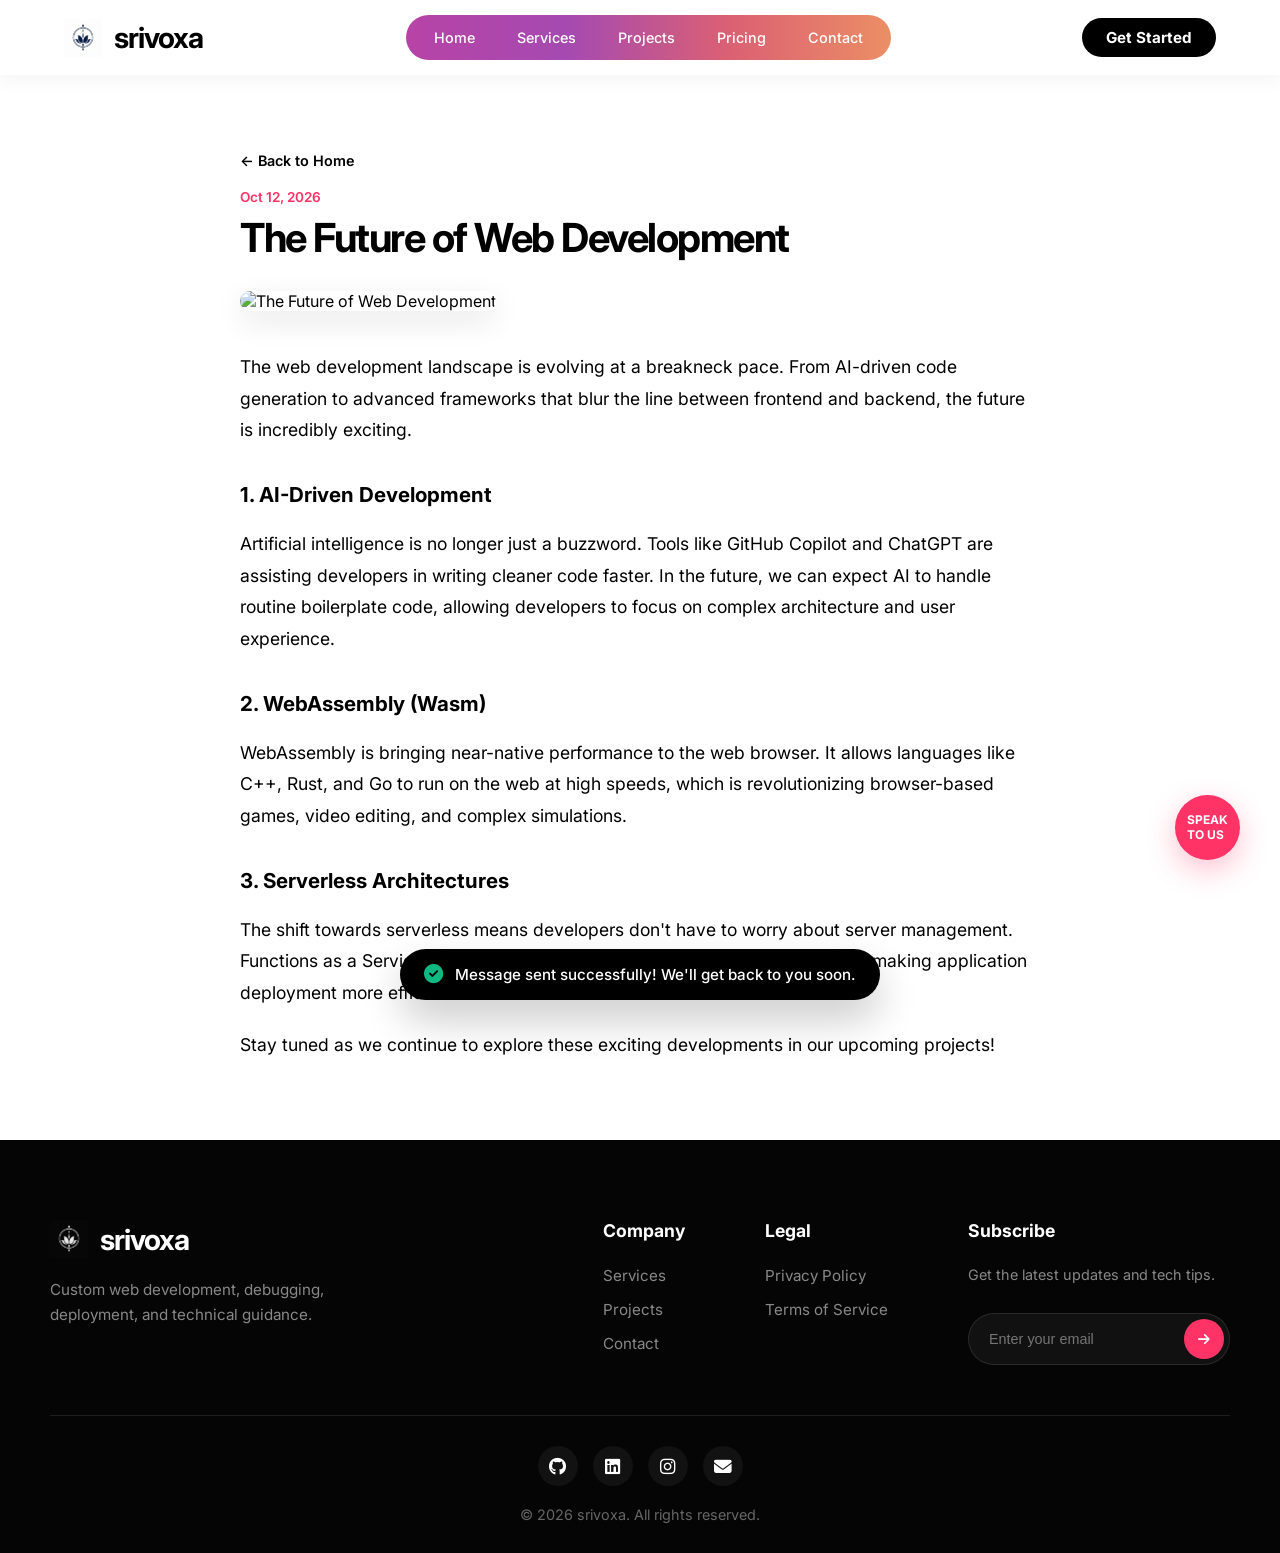
==== article-future-web.html @ 552abf78 "Update tech news module, adjust card sizings, fix projects.html links, and add auto-refresh" ====
﻿<!DOCTYPE html>
<html lang="en">
<head>
    <meta charset="UTF-8">
    <meta name="viewport" content="width=device-width, initial-scale=1.0">
    <title>Services</title>
    <link rel="stylesheet" href="style.css?v=7">
    <link rel="preconnect" href="https://fonts.googleapis.com">
    <link rel="preconnect" href="https://fonts.gstatic.com" crossorigin>
    <link href="https://fonts.googleapis.com/css2?family=Inter:wght@400;500;600;700&display=swap" rel="stylesheet">
    <link rel="stylesheet" href="https://cdnjs.cloudflare.com/ajax/libs/font-awesome/6.4.0/css/all.min.css">
    <style>
        /* Force Mobile Navigation Styles to bypass cache */
        .mobile-nav-menu {
            position: absolute;
            top: 100%;
            left: 0;
            width: 100%;
            background: rgba(255, 255, 255, 0.98);
            backdrop-filter: blur(12px);
            -webkit-backdrop-filter: blur(12px);
            flex-direction: column;
            padding: 20px 5%;
            gap: 20px;
            box-shadow: 0 10px 30px rgba(0,0,0,0.1);
            display: none !important;
            border-top: 1px solid #eaeaea;
            z-index: 9999;
        }

        @media (max-width: 992px) {
            .mobile-nav-menu.active {
                display: flex !important;
            }
        }

        @media (min-width: 993px) {
            .mobile-nav-menu, .mobile-nav-menu.active {
                display: none !important;
            }
            .menu-btn, .menu-btn.active {
                display: none !important;
            }
            .desktop-nav-pill {
                display: flex !important;
            }
        }

        .mobile-nav-menu a {
            text-decoration: none;
            color: #000;
            font-size: 1.1rem;
            font-weight: 600;
            padding: 10px 0;
            border-bottom: 1px solid #f0f0f0;
        }

        .mobile-nav-menu a:hover {
            color: #ff3366;
        }

        .menu-btn {
            position: relative;
            z-index: 10000;
        }

        .menu-btn.active span:nth-child(1) {
            transform: translateY(4px) rotate(45deg);
        }

        .menu-btn.active span:nth-child(2) {
            transform: translateY(-4px) rotate(-45deg);
            width: 24px;
        }
    </style>
</head>
<body id="top">
    <div class="watermark-bg">Srivoxa</div>
    

    <header class="header">
        <div class="logo">
            <img src="logo.png" alt="Logo" class="logo-icon">
            srivoxa<span class="dot"></span>
        </div>
        <nav class="desktop-nav-pill">
            <a href="index.html#top">Home</a>
            <a href="index.html#services">Services</a>
            <a href="index.html#portfolio">Projects</a>
            <a href="index.html#pricing">Pricing</a>
            <a href="index.html#contact">Contact</a>
        </nav>
        <div class="header-right">
            <a href="index.html#contact" class="btn-get-started">Get Started</a>
            <button class="menu-btn" id="newMobileMenuBtn">
                <span></span>
                <span></span>
            </button>
        </div>
        <div class="mobile-nav-menu" id="navMenu">
            <a href="index.html#top" class="nav-link">Home</a>
            <a href="index.html#services" class="nav-link">Services</a>
            <a href="index.html#portfolio" class="nav-link">Projects</a>
            <a href="index.html#pricing" class="nav-link">Pricing</a>
            <a href="index.html#contact" class="nav-link">Contact</a>
        </div>
    </header>

        <main class="section" style="padding-top: 150px; min-height: 80vh;">
        <div class="section-content" style="max-width: 800px; margin: 0 auto; text-align: left;">
            <a href="index.html" class="blog-link" style="display: inline-block; margin-bottom: 20px;">&larr; Back to Home</a>
            <span class="blog-date" style="display: block; color: var(--accent-color); font-weight: 600; margin-bottom: 10px;">Oct 12, 2026</span>
            <h1 class="hero-title" style="font-size: 2.5rem; margin-bottom: 30px;">The Future of Web Development</h1>
            <img src="https://images.unsplash.com/photo-1498050108023-c5249f4df085?auto=format&fit=crop&w=1200&q=80" alt="The Future of Web Development" style="width: 100%; border-radius: 20px; margin-bottom: 40px; box-shadow: 0 10px 30px rgba(0,0,0,0.1);">
            <div class="article-body" style="font-size: 1.1rem; line-height: 1.8; color: var(--text-color);">
                            <p>The web development landscape is evolving at a breakneck pace. From AI-driven code generation to advanced frameworks that blur the line between frontend and backend, the future is incredibly exciting.</p>
            <h3 style="margin-top: 30px; margin-bottom: 15px;">1. AI-Driven Development</h3>
            <p>Artificial intelligence is no longer just a buzzword. Tools like GitHub Copilot and ChatGPT are assisting developers in writing cleaner code faster. In the future, we can expect AI to handle routine boilerplate code, allowing developers to focus on complex architecture and user experience.</p>
            <h3 style="margin-top: 30px; margin-bottom: 15px;">2. WebAssembly (Wasm)</h3>
            <p>WebAssembly is bringing near-native performance to the web browser. It allows languages like C++, Rust, and Go to run on the web at high speeds, which is revolutionizing browser-based games, video editing, and complex simulations.</p>
            <h3 style="margin-top: 30px; margin-bottom: 15px;">3. Serverless Architectures</h3>
            <p>The shift towards serverless means developers don't have to worry about server management. Functions as a Service (FaaS) allow for automatic scaling and reduced costs, making application deployment more efficient.</p>
            <p style="margin-top: 20px;">Stay tuned as we continue to explore these exciting developments in our upcoming projects!</p>
            </div>
        </div>
    </main>
<footer class="main-footer">
        <div class="footer-top">
            <div class="footer-brand">
                <div class="logo">
                    <img src="logo.png" alt="Logo" class="logo-icon footer-logo-icon">
                    srivoxa<span class="dot"></span>
                </div>
                <p class="footer-desc">Custom web development, debugging, deployment, and technical guidance.</p>
            </div>
            
            <div class="footer-links-grid">
                <div class="footer-column">
                    <h4>Company</h4>
                    <a href="index.html#services">Services</a>
                    <a href="index.html#portfolio">Projects</a>
                    <a href="index.html#contact">Contact</a>
                </div>
                <div class="footer-column">
                    <h4>Legal</h4>
                    <a href="privacy.html">Privacy Policy</a>
                    <a href="terms.html">Terms of Service</a>
                </div>
                <div class="footer-column newsletter-col">
                    <h4>Subscribe</h4>
                    <p>Get the latest updates and tech tips.</p>
                    <form class="footer-form" onsubmit="event.preventDefault();">
                        <input type="email" placeholder="Enter your email" required>
                        <button type="submit"><i class="fas fa-arrow-right"></i></button>
                    </form>
                </div>
            </div>
        </div>
        
        <div class="footer-bottom">
            <div class="footer-socials">
                <a href="index.html#"><i class="fab fa-github"></i></a>
                <a href="index.html#"><i class="fab fa-linkedin"></i></a>
                <a href="index.html#"><i class="fab fa-instagram"></i></a>
                <a href="mailto:srivoxa@gmail.com"><i class="fas fa-envelope"></i></a>
            </div>
            <p>&copy; 2026 srivoxa. All rights reserved.</p>
        </div>
    </footer>

    <a href="index.html#contact" class="floating-btn">SPEAK<br>TO US</a>

    <div id="toast" class="toast">
        <i class="fas fa-check-circle"></i>
        <span>Message sent successfully! We'll get back to you soon.</span>
    </div>

    <iframe name="hidden_iframe" id="hidden_iframe" style="display:none;"></iframe>
    
    <script>
        let submitted = false;
        const form = document.querySelector('.contact-form');
        const toast = document.getElementById('toast');
        const iframe = document.getElementById('hidden_iframe');
        const btn = form.querySelector('.btn-submit');
        let originalBtnText = btn.innerHTML;

        form.addEventListener('submit', () => {
            submitted = true;
            originalBtnText = btn.innerHTML;
            btn.innerHTML = 'Sending...';
            btn.style.opacity = '0.7';
            // We do not disable the button here because it can block the form from submitting in some browsers if disabled during submit event
        });

        iframe.addEventListener('load', () => {
            if (submitted) {
                // Form was submitted and iframe loaded the response
                toast.classList.add('show');
                setTimeout(() => {
                    toast.classList.remove('show');
                }, 4000);
                form.reset();
                
                btn.innerHTML = originalBtnText;
                btn.style.opacity = '1';
                submitted = false;
            }
        });
    </script>
    <script src="script.js?v=5"></script>
    <script>
        // Force mobile menu logic to bypass cache
        document.addEventListener('DOMContentLoaded', () => {
            setTimeout(() => {
                const btn = document.getElementById('newMobileMenuBtn');
                const menu = document.getElementById('navMenu');
                if (btn && menu) {
                    btn.addEventListener('click', (e) => {
                        e.preventDefault();
                        e.stopPropagation();
                        menu.classList.toggle('active');
                        btn.classList.toggle('active');
                    });
                    
                    menu.querySelectorAll('.nav-link').forEach(link => {
                        link.addEventListener('click', () => {
                            menu.classList.remove('active');
                            btn.classList.remove('active');
                        });
                    });
                }
            }, 100);
        });
    </script>
</body>
</html>
---- style.css ----
@import url('https://fonts.googleapis.com/css2?family=Inter:wght@400;500;600;700&display=swap');

:root {
    --bg-color: #ffffff;
    --bg-light: #f9f9f9;
    --text-color: #000000;
    --text-muted: #666666;
    --accent-color: #ff3366;
    --gradient-text: linear-gradient(90deg, #d82b7d, #8f40e9);
    --border-color: #eaeaea;
}

* {
    margin: 0;
    padding: 0;
    box-sizing: border-box;
}

html, body {
    font-family: 'Inter', sans-serif;
    background-color: var(--bg-color);
    color: var(--text-color);
    overflow-x: hidden;
    position: relative;
    width: 100%;
}

/* Watermark */
.watermark-bg {
    position: absolute;
    top: 45vh;
    left: 50%;
    transform: translate(-50%, -50%);
    font-size: 25vw;
    font-weight: 700;
    color: rgba(245, 245, 245, 0.8);
    white-space: nowrap;
    z-index: -1;
    pointer-events: none;
    letter-spacing: -5px;
}

.scroll-down {
    position: absolute;
    left: 20px;
    top: 45vh;
    transform: translateY(-50%) rotate(-90deg);
    font-size: 0.8rem;
    color: #888;
    letter-spacing: 1px;
    text-transform: uppercase;
    transform-origin: left center;
    z-index: 10;
}

/* Header */
.header {
    display: flex;
    justify-content: space-between;
    align-items: center;
    padding: 15px 5%;
    position: fixed;
    top: 0;
    left: 0;
    width: 100%;
    z-index: 1000;
    background: rgba(255, 255, 255, 0.95);
    backdrop-filter: blur(12px);
    -webkit-backdrop-filter: blur(12px);
    box-shadow: 0 4px 20px rgba(0, 0, 0, 0.05);
}

.logo {
    display: flex;
    align-items: center;
    gap: 12px;
    font-size: 1.8rem;
    font-weight: 700;
    letter-spacing: -1px;
    text-decoration: none;
    color: var(--text-color);
}

.logo-icon {
    height: 38px;
    width: auto;
    object-fit: contain;
}

.footer-logo-icon {
    filter: grayscale(1) invert(1);
    mix-blend-mode: screen;
}

.logo .dot {
    color: var(--accent-color);
}

.header-right {
    display: flex;
    align-items: center;
    gap: 15px;
}

.desktop-nav-pill {
    display: flex;
    gap: 10px;
    background: linear-gradient(90deg, #b743a6, #a54ab1, #db6073, #eb8e65);
    padding: 6px 12px;
    border-radius: 50px;
    align-items: center;
}

.desktop-nav-pill a {
    text-decoration: none;
    color: white;
    font-weight: 500;
    font-size: 0.9rem;
    padding: 8px 16px;
    border-radius: 30px;
    transition: background 0.3s, color 0.3s;
}

.desktop-nav-pill a:hover, .desktop-nav-pill a.active {
    background: rgba(255, 255, 255, 0.2);
    color: white;
}

.nav-login {
    color: var(--text-color);
    font-weight: 600;
    font-size: 0.95rem;
    text-decoration: none;
    transition: opacity 0.3s;
}

.nav-login:hover {
    color: var(--accent-color);
    opacity: 1;
}

.btn-get-started {
    background: #000;
    color: #fff;
    padding: 10px 24px;
    border-radius: 30px;
    font-size: 0.95rem;
    font-weight: 700;
    text-decoration: none;
    transition: all 0.3s ease;
}

.btn-get-started:hover {
    background: var(--accent-color);
    color: #fff;
}

.btn-start, .btn-work {
    text-decoration: none;
    color: #000;
    border: 1px solid #e0e0e0;
    padding: 10px 24px;
    border-radius: 30px;
    font-size: 0.9rem;
    font-weight: 500;
    transition: all 0.3s ease;
    background: white;
    white-space: nowrap;
}

.btn-start:hover, .btn-work:hover {
    border-color: #000;
    background: #000;
    color: #fff;
}

.btn-back {
    display: inline-flex;
    align-items: center;
    gap: 8px;
    padding: 10px 22px;
    background: white;
    color: var(--text-muted);
    border: 1px solid var(--border-color);
    border-radius: 30px;
    font-size: 0.95rem;
    font-weight: 600;
    text-decoration: none;
    transition: all 0.3s ease;
    box-shadow: 0 4px 15px rgba(0,0,0,0.02);
}

.btn-back:hover {
    background: #000;
    color: white;
    border-color: #000;
    transform: translateX(-4px);
    box-shadow: 0 8px 25px rgba(0,0,0,0.1);
}

.menu-btn {
    background: none;
    border: none;
    cursor: pointer;
    display: none; /* hidden on desktop */
    flex-direction: column;
    gap: 6px;
    padding: 5px;
}

.menu-btn span {
    display: block;
    width: 24px;
    height: 2px;
    background-color: #000;
    transition: width 0.3s ease;
}

.menu-btn:hover span:nth-child(2) {
    width: 16px;
}

/* Hero */
.hero {
    min-height: 70vh;
    display: flex;
    justify-content: space-between;
    align-items: center;
    text-align: left;
    padding: 120px 50px 60px;
    z-index: 10;
    max-width: 1300px;
    margin: 0 auto;
    gap: 50px;
}

.hero-content {
    flex: 1;
}

.hero-title {
    font-size: 3.2rem;
    font-weight: 700;
    line-height: 1.15;
    letter-spacing: -1.5px;
    margin-bottom: 25px;
}

.gradient-text {
    background: var(--gradient-text);
    -webkit-background-clip: text;
    -webkit-text-fill-color: transparent;
    background-clip: text;
}

.hero-subtitle {
    font-size: 1.15rem;
    color: var(--text-muted);
    max-width: 90%;
    margin-bottom: 40px;
    line-height: 1.7;
}

.hero-buttons {
    display: flex;
    gap: 20px;
    align-items: center;
}

.btn-primary {
    background: #000;
    color: white;
    text-decoration: none;
    padding: 15px 30px;
    border-radius: 30px;
    font-weight: 600;
    transition: transform 0.3s;
}

.btn-primary:hover {
    transform: translateY(-2px);
}

.hero-image-wrapper {
    flex: 1;
    position: relative;
    border-radius: 30px;
    overflow: hidden;
    box-shadow: 0 30px 60px rgba(0,0,0,0.1);
    max-width: 100%;
}

.hero-image {
    width: 100%;
    height: auto;
    display: block;
    transform: scale(1.02);
}

.floating-card {
    position: absolute;
    bottom: -20px;
    left: -20px;
    background: white;
    padding: 15px 25px;
    border-radius: 15px;
    display: flex;
    align-items: center;
    gap: 15px;
    box-shadow: 0 15px 30px rgba(0,0,0,0.1);
    z-index: 2;
    animation: float 4s ease-in-out infinite;
}

.floating-card strong {
    display: block;
    font-size: 1.1rem;
    font-weight: 700;
}

.floating-card span {
    font-size: 0.85rem;
    color: var(--text-muted);
}

@keyframes float {
    0% { transform: translateY(0px); }
    50% { transform: translateY(-10px); }
    100% { transform: translateY(0px); }
}

/* Trust Bar */
.trust-bar {
    background: #000;
    color: white;
    padding: 20px 0;
    margin-top: 60px;
    overflow: hidden;
    position: relative;
    white-space: nowrap;
}

.trust-scroll {
    display: inline-flex;
    animation: marquee 20s linear infinite;
}

.trust-scroll:hover {
    animation-play-state: paused;
}

.trust-list {
    display: flex;
    align-items: center;
    gap: 40px;
    padding: 0 20px;
}

@keyframes marquee {
    0% { transform: translateX(0%); }
    100% { transform: translateX(-50%); }
}

.trust-item {
    display: flex;
    align-items: center;
    gap: 10px;
    font-size: 1.05rem;
    font-weight: 500;
    white-space: nowrap;
}

.trust-item i {
    color: #25D366; /* WhatsApp Green / Checkmark Green */
    font-size: 1.2rem;
}

/* Sections */
.section {
    padding: 80px 20px;
    position: relative;
    z-index: 10;
    background: var(--bg-color);
}

.section.bg-light {
    background: var(--bg-light);
}

.section-content {
    max-width: 1200px;
    margin: 0 auto;
    text-align: center;
}

.section-title {
    font-size: 3rem;
    font-weight: 600;
    letter-spacing: -1.5px;
    margin-bottom: 20px;
}

.section-subtitle {
    font-size: 1.1rem;
    color: var(--text-muted);
    margin-bottom: 60px;
    max-width: 600px;
    margin-left: auto;
    margin-right: auto;
}

/* Grids */
.grid-3 {
    display: grid;
    grid-template-columns: repeat(auto-fit, minmax(300px, 1fr));
    gap: 40px;
}

.grid-4 {
    display: grid;
    grid-template-columns: repeat(auto-fit, minmax(250px, 1fr));
    gap: 30px;
}

.grid-2 {
    display: grid;
    grid-template-columns: repeat(auto-fit, minmax(450px, 1fr));
    gap: 40px;
}

/* Projects */
.project-card {
    background: white;
    border-radius: 20px;
    overflow: hidden;
    transition: transform 0.3s, box-shadow 0.3s;
    border: 1px solid var(--border-color);
}

.project-card:hover {
    transform: translateY(-5px);
    box-shadow: 0 20px 40px rgba(0,0,0,0.05);
}

.project-img {
    height: 220px;
    background-size: cover;
    background-position: center;
}

.project-info {
    padding: 25px;
    text-align: left;
}

.project-info h3 {
    font-size: 1.3rem;
    margin-bottom: 10px;
}

.project-desc {
    color: var(--text-muted);
    font-size: 0.95rem;
    margin-bottom: 15px;
    line-height: 1.5;
}

.tech-tags {
    display: flex;
    flex-wrap: wrap;
    gap: 10px;
    margin-bottom: 20px;
}

.tech-tags span {
    background: #f0f4f8;
    color: var(--accent-color);
    font-size: 0.8rem;
    font-weight: 600;
    padding: 5px 10px;
    border-radius: 5px;
}

.project-links {
    display: flex;
    gap: 15px;
    border-top: 1px solid var(--border-color);
    padding-top: 15px;
}

.btn-link {
    text-decoration: none;
    color: var(--text-color);
    font-size: 0.9rem;
    font-weight: 600;
    display: flex;
    align-items: center;
    gap: 5px;
    transition: color 0.3s;
}

.btn-link:hover {
    color: var(--accent-color);
}

/* Cards */
.card {
    background: white;
    padding: 40px;
    border-radius: 20px;
    text-align: left;
    transition: transform 0.3s;
    border: 1px solid var(--border-color);
}

.card:hover {
    transform: translateY(-5px);
    box-shadow: 0 20px 40px rgba(0,0,0,0.05);
}

.card-icon {
    font-size: 2.5rem;
    color: var(--accent-color);
    margin-bottom: 20px;
}

.card h3 {
    font-size: 1.4rem;
    margin-bottom: 15px;
}

.card p {
    color: var(--text-muted);
    font-size: 0.95rem;
    line-height: 1.6;
}

.benefit-card {
    background: white;
    padding: 30px 20px;
    border-radius: 15px;
    text-align: center;
    border: 1px solid var(--border-color);
    transition: transform 0.3s, box-shadow 0.3s;
}

.benefit-card:hover {
    transform: translateY(-5px);
    box-shadow: 0 15px 30px rgba(0,0,0,0.05);
}

.benefit-card i {
    font-size: 2rem;
    color: var(--accent-color);
    margin-bottom: 15px;
}

.benefit-card h4 {
    font-size: 1.1rem;
    font-weight: 600;
}

/* Process Timeline */
.process-timeline {
    display: flex;
    justify-content: space-between;
    align-items: flex-start;
    position: relative;
    max-width: 1200px;
    margin: 60px auto 0;
    padding: 0;
    overflow-x: auto; /* Allow scrolling on small screens */
    padding-bottom: 20px;
}

.process-timeline::before {
    content: '';
    position: absolute;
    top: 25px;
    left: 60px;
    right: 60px;
    height: 2px;
    background: rgba(0,0,0,0.1);
    z-index: 1;
    min-width: 800px; /* Ensure line stays long enough if scrolled */
}

.process-step {
    position: relative;
    z-index: 2;
    display: flex;
    flex-direction: column;
    align-items: center;
    gap: 15px;
    width: 120px;
    min-width: 120px; /* Prevent squishing */
    background: transparent;
    border: none;
    padding: 0;
    box-shadow: none;
    transition: transform 0.3s;
}

.process-step:hover {
    transform: translateY(-5px);
    box-shadow: none;
    border-color: transparent;
}

.step-number {
    width: 50px;
    height: 50px;
    background: #000;
    color: white;
    border-radius: 50%;
    display: flex;
    justify-content: center;
    align-items: center;
    font-size: 1.2rem;
    font-weight: 700;
    box-shadow: 0 0 0 8px white, 0 10px 20px rgba(0,0,0,0.1);
    transition: background 0.3s, transform 0.3s;
}

.process-step:hover .step-number {
    background: var(--accent-color);
    transform: scale(1.1);
}

.process-step h4 {
    font-size: 1rem;
    font-weight: 600;
    text-align: center;
    margin: 0;
}

/* Portfolio Filters */
.portfolio-filters {
    display: flex;
    justify-content: center;
    flex-wrap: wrap;
    gap: 15px;
    margin-bottom: 40px;
}

.filter-btn {
    padding: 10px 25px;
    background: transparent;
    border: 2px solid var(--border-color);
    border-radius: 30px;
    font-size: 0.95rem;
    font-weight: 600;
    cursor: pointer;
    transition: all 0.3s;
}

.filter-btn:hover {
    border-color: var(--accent-color);
    color: var(--accent-color);
}

.filter-btn.active {
    background: var(--accent-color);
    border-color: var(--accent-color);
    color: white;
}

/* Review Cards */
.review-card {
    background: white;
    border: 1px solid var(--border-color);
    padding: 40px;
    border-radius: 20px;
    text-align: left;
    transition: transform 0.3s, box-shadow 0.3s;
}

.review-card:hover {
    transform: translateY(-5px);
    box-shadow: 0 20px 40px rgba(0,0,0,0.05);
}

.review-text {
    font-style: italic;
    color: var(--text-muted);
    line-height: 1.7;
    margin: 20px 0;
    font-size: 1.05rem;
}

.reviewer {
    display: flex;
    align-items: center;
    gap: 15px;
    margin-top: 20px;
}

.reviewer-avatar {
    width: 45px;
    height: 45px;
    color: white;
    border-radius: 50%;
    display: flex;
    align-items: center;
    justify-content: center;
    font-weight: 700;
    font-size: 1.2rem;
}

.reviewer h4 {
    margin-bottom: 3px;
    font-size: 1rem;
    font-weight: 600;
}

.reviewer span {
    font-size: 0.85rem;
    color: var(--text-muted);
}

/* Project Cards */
.project-card {
    border-radius: 20px;
    overflow: hidden;
    background: var(--bg-light);
    border: 1px solid var(--border-color);
    transition: transform 0.3s;
}

.project-card:hover {
    transform: translateY(-5px);
}

.project-img {
    width: 100%;
    height: 300px;
}

.bg-grad-1 { background: linear-gradient(135deg, #d82b7d, #ff6b6b); }
.bg-grad-2 { background: linear-gradient(135deg, #4facfe, #00f2fe); }

.project-info {
    padding: 30px;
    text-align: left;
}

.project-info h3 {
    font-size: 1.5rem;
    margin-bottom: 5px;
}

.project-info p {
    color: var(--text-muted);
    font-size: 0.95rem;
}

/* Blog Cards */
.blog-card {
    border-radius: 20px;
    overflow: hidden;
    background: white;
    border: 1px solid var(--border-color);
    transition: transform 0.3s, box-shadow 0.3s;
    text-align: left;
}

.blog-card:hover {
    transform: translateY(-5px);
    box-shadow: 0 20px 40px rgba(0,0,0,0.05);
}

.blog-img {
    width: 100%;
    height: 220px;
}

.blog-content {
    padding: 30px;
}

.blog-date {
    display: inline-block;
    font-size: 0.85rem;
    color: var(--accent-color);
    font-weight: 600;
    margin-bottom: 10px;
}

.blog-content h3 {
    font-size: 1.4rem;
    margin-bottom: 15px;
    line-height: 1.3;
}

.blog-content p {
    color: var(--text-muted);
    font-size: 0.95rem;
    line-height: 1.6;
    margin-bottom: 25px;
}

.blog-link {
    text-decoration: none;
    color: #000;
    font-weight: 600;
    font-size: 0.9rem;
    transition: color 0.3s;
}

.blog-link:hover {
    color: var(--accent-color);
}

/* Pricing Cards */
.price-card {
    background: white;
    border: 1px solid var(--border-color);
    padding: 40px;
    border-radius: 20px;
    text-align: left;
    position: relative;
    transition: transform 0.3s;
}

.price-card.popular {
    border-color: #000;
    box-shadow: 0 20px 40px rgba(0,0,0,0.08);
}

.popular-tag {
    position: absolute;
    top: -15px;
    left: 40px;
    background: #000;
    color: white;
    font-size: 0.8rem;
    font-weight: 600;
    padding: 5px 15px;
    border-radius: 20px;
}

.price-card h3 {
    font-size: 1.3rem;
    margin-bottom: 10px;
}

.price {
    font-size: 2.5rem;
    font-weight: 700;
    margin-bottom: 15px;
}

.price-card p {
    color: var(--text-muted);
    margin-bottom: 30px;
    font-size: 0.95rem;
}

.price-card ul {
    list-style: none;
    margin-bottom: 40px;
}

.price-card ul li {
    margin-bottom: 15px;
    display: flex;
    align-items: center;
    gap: 10px;
    font-size: 0.95rem;
}

.price-card ul li i {
    color: var(--accent-color);
}

.btn-outline-dark, .btn-solid-dark {
    display: block;
    text-align: center;
    padding: 12px;
    border-radius: 30px;
    text-decoration: none;
    font-weight: 600;
    transition: all 0.3s;
}

.btn-outline-dark {
    border: 1px solid var(--border-color);
    color: #000;
}

.btn-outline-dark:hover {
    border-color: #000;
}

.btn-solid-dark {
    background: #000;
    color: white;
    border: 1px solid #000;
}

.btn-solid-dark:hover {
    background: #333;
}

/* FAQ Section */
.faq-container {
    max-width: 800px;
    margin: 0 auto;
    text-align: left;
}

.faq-item {
    background: white;
    margin-bottom: 15px;
    border-radius: 10px;
    box-shadow: 0 5px 15px rgba(0,0,0,0.05);
    overflow: hidden;
}

.faq-question {
    width: 100%;
    text-align: left;
    padding: 20px;
    background: none;
    border: none;
    font-size: 1.1rem;
    font-weight: 600;
    color: var(--text-color);
    cursor: pointer;
    display: flex;
    justify-content: space-between;
    align-items: center;
    transition: background 0.3s;
}

.faq-question:hover {
    background: #fafafa;
}

.faq-question i {
    transition: transform 0.3s;
}

.faq-item.active .faq-question i {
    transform: rotate(180deg);
}

.faq-answer {
    max-height: 0;
    overflow: hidden;
    transition: max-height 0.3s ease-out;
    background: #fafafa;
}

.faq-answer p {
    padding: 0 20px 20px 20px;
    margin: 0;
    color: var(--text-muted);
    line-height: 1.6;
}

/* Contact Section */
.contact-wrap {
    display: grid;
    grid-template-columns: 1fr 1fr;
    gap: 60px;
    align-items: center;
}

.contact-details {
    margin-top: 30px;
    text-align: left;
}

.contact-details p {
    font-size: 1.1rem;
    margin-bottom: 15px;
    display: flex;
    align-items: center;
    gap: 15px;
}

.contact-details i {
    color: var(--accent-color);
    font-size: 1.2rem;
}

.contact-form {
    display: flex;
    flex-direction: column;
    gap: 20px;
}

.input-field {
    width: 100%;
    padding: 15px 20px;
    border: 1px solid var(--border-color);
    border-radius: 12px;
    font-family: inherit;
    font-size: 1rem;
    background: var(--bg-light);
    transition: border-color 0.3s;
}

.input-field:focus {
    outline: none;
    border-color: #000;
}

.btn-submit {
    background: #000;
    color: white;
    border: none;
    padding: 16px;
    border-radius: 30px;
    font-size: 1rem;
    font-weight: 600;
    cursor: pointer;
    transition: background 0.3s;
    font-family: inherit;
}

.btn-submit:hover {
    background: #333;
}

/* Modern Footer */
.main-footer {
    background: #050505;
    color: white;
    padding: 80px 50px 30px;
    position: relative;
    z-index: 10;
}

.footer-top {
    max-width: 1200px;
    margin: 0 auto;
    display: flex;
    justify-content: space-between;
    flex-wrap: wrap;
    gap: 50px;
    margin-bottom: 50px;
}

.footer-brand {
    max-width: 350px;
}

.footer-brand .logo {
    color: white;
    margin-bottom: 20px;
    display: inline-flex;
}

.footer-desc {
    color: #888;
    font-size: 0.95rem;
    line-height: 1.6;
}

.footer-links-grid {
    display: flex;
    gap: 80px;
    flex-wrap: wrap;
}

.footer-column {
    display: flex;
    flex-direction: column;
    gap: 15px;
}

.footer-column h4 {
    color: white;
    font-size: 1.1rem;
    margin-bottom: 10px;
}

.footer-column a {
    color: #888;
    text-decoration: none;
    font-size: 0.95rem;
    transition: color 0.3s;
}

.footer-column a:hover {
    color: var(--accent-color);
}

.footer-bottom {
    max-width: 1200px;
    margin: 0 auto;
    padding-top: 30px;
    border-top: 1px solid rgba(255, 255, 255, 0.1);
    display: flex;
    flex-direction: column;
    justify-content: center;
    align-items: center;
    gap: 20px;
}

.footer-bottom p {
    color: #666;
    font-size: 0.9rem;
}

.newsletter-col {
    max-width: 300px;
}

.newsletter-col p {
    color: #888;
    font-size: 0.9rem;
    margin-bottom: 15px;
}

.footer-form {
    display: flex;
    background: rgba(255, 255, 255, 0.05);
    border-radius: 30px;
    padding: 5px;
    border: 1px solid rgba(255, 255, 255, 0.1);
    transition: border-color 0.3s;
}

.footer-form:focus-within {
    border-color: var(--accent-color);
}

.footer-form input {
    background: transparent;
    border: none;
    color: white;
    padding: 10px 15px;
    outline: none;
    flex: 1;
    font-size: 0.9rem;
}

.footer-form button {
    background: var(--accent-color);
    border: none;
    color: white;
    width: 40px;
    height: 40px;
    border-radius: 50%;
    cursor: pointer;
    display: flex;
    justify-content: center;
    align-items: center;
    transition: transform 0.3s, background 0.3s;
}

.footer-form button:hover {
    transform: scale(1.05);
    background: #ff1a40;
}

.footer-socials {
    display: flex;
    gap: 15px;
}

.footer-socials a {
    color: #fff;
    background: rgba(255, 255, 255, 0.05);
    width: 40px;
    height: 40px;
    border-radius: 50%;
    display: flex;
    justify-content: center;
    align-items: center;
    font-size: 1.1rem;
    text-decoration: none;
    line-height: 1;
    transition: background 0.3s, transform 0.3s;
}

.footer-socials a:hover {
    background: var(--accent-color);
    transform: translateY(-3px);
}

/* Floating Button */
.floating-btn {
    position: fixed;
    bottom: 40px;
    right: 40px;
    width: 65px;
    height: 65px;
    font-size: 0.75rem;
    background-color: var(--accent-color);
    color: white;
    border-radius: 50%;
    display: flex;
    flex-direction: column;
    justify-content: center;
    align-items: center;
    text-decoration: none;
    font-weight: 700;
    line-height: 1.2;
    box-shadow: 0 10px 30px rgba(255, 51, 102, 0.3);
    z-index: 100;
    transition: transform 0.3s ease;
}

.floating-btn:hover {
    transform: scale(1.05);
}

/* Toast Popup */
.toast {
    position: fixed;
    bottom: -100px;
    left: 50%;
    transform: translateX(-50%);
    background: #000;
    color: white;
    padding: 16px 24px;
    border-radius: 30px;
    display: flex;
    align-items: center;
    gap: 12px;
    box-shadow: 0 20px 40px rgba(0,0,0,0.2);
    z-index: 1000;
    transition: bottom 0.5s cubic-bezier(0.175, 0.885, 0.32, 1.275);
    font-size: 0.95rem;
    font-weight: 500;
}

.toast i {
    color: #10b981; /* Green check */
    font-size: 1.2rem;
}

.toast.show {
    bottom: 40px;
}

/* Technologies Grid */
.tech-grid {
    display: flex;
    flex-wrap: wrap;
    justify-content: center;
    gap: 30px;
    max-width: 1000px;
    margin: 0 auto;
}

.tech-item {
    display: flex;
    flex-direction: column;
    align-items: center;
    gap: 15px;
    padding: 20px;
    background: white;
    border-radius: 15px;
    min-width: 120px;
    box-shadow: 0 10px 30px rgba(0,0,0,0.05);
    transition: transform 0.3s;
}

.tech-item:hover {
    transform: translateY(-5px);
}

.tech-item i {
    font-size: 2.5rem;
}

.tech-item span {
    font-size: 0.95rem;
    font-weight: 600;
    color: var(--text-color);
}

/* FAQ Accordion */
.faq-container {
    max-width: 800px;
    margin: 0 auto;
    display: flex;
    flex-direction: column;
    gap: 15px;
}

.faq-item {
    background: white;
    border-radius: 12px;
    box-shadow: 0 4px 15px rgba(0, 0, 0, 0.05);
    overflow: hidden;
}

.faq-question {
    width: 100%;
    text-align: left;
    padding: 20px 25px;
    background: transparent;
    border: none;
    font-size: 1.1rem;
    font-weight: 600;
    color: var(--text-color);
    display: flex;
    justify-content: space-between;
    align-items: center;
    cursor: pointer;
    transition: background 0.3s ease;
}

.faq-question i {
    transition: transform 0.3s ease;
}

.faq-item.active .faq-question i {
    transform: rotate(180deg);
}

.faq-answer {
    max-height: 0;
    overflow: hidden;
    transition: max-height 0.3s ease, padding 0.3s ease;
    background: white;
}

.faq-answer p {
    padding: 0 25px 20px 25px;
    margin: 0;
    color: var(--text-muted);
    line-height: 1.6;
}

/* Mobile Navigation Menu */
.mobile-nav-menu {
    position: absolute;
    top: 100%;
    left: 0;
    width: 100%;
    background: rgba(255, 255, 255, 0.98);
    backdrop-filter: blur(12px);
    -webkit-backdrop-filter: blur(12px);
    flex-direction: column;
    padding: 20px 5%;
    gap: 20px;
    box-shadow: 0 10px 30px rgba(0,0,0,0.1);
    display: none;
    border-top: 1px solid var(--border-color);
}

.mobile-nav-menu.active {
    display: flex;
}

.mobile-nav-menu a {
    text-decoration: none;
    color: var(--text-color);
    font-size: 1.1rem;
    font-weight: 600;
}

.mobile-nav-menu a:hover {
    color: var(--accent-color);
}

.menu-btn {
    position: relative;
    z-index: 1001;
}

.menu-btn.active span:nth-child(1) {
    transform: translateY(4px) rotate(45deg);
}

.menu-btn.active span:nth-child(2) {
    transform: translateY(-4px) rotate(-45deg);
    width: 24px;
}

@media (max-width: 992px) {
    .desktop-nav-pill { display: none; }
    .menu-btn { display: flex; }
}

@media (max-width: 992px) {
    .contact-wrap {
        grid-template-columns: 1fr;
    }
    .header-right .btn-start:not(:first-child) {
        display: none;
    }
    .hero {
        flex-direction: column;
        text-align: center;
        padding-top: 140px;
    }
    .hero-content {
        margin-bottom: 40px;
    }
    .hero-buttons {
        justify-content: center;
    }
    .hero-subtitle {
        margin: 0 auto 40px;
    }
    .hero-image-wrapper {
        flex: none;
        width: 100%;
        max-width: 600px;
        margin: 0 auto;
    }
}

@media (max-width: 768px) {
    .hero-title { font-size: 3rem; }
    .section-title { font-size: 2.2rem; }
    .watermark-bg { font-size: 35vw; }
    .awards { gap: 20px; flex-wrap: wrap; justify-content: center; }
    .floating-btn {
        width: 55px;
        height: 55px;
        font-size: 0.65rem;
        bottom: 20px;
        right: 20px;
    }
    .toast {
        bottom: -100px;
        width: 90%;
        text-align: center;
    }
    .toast.show {
        bottom: 20px;
    }
    .header { padding: 20px; }
    .section { padding: 80px 20px; }
    
    /* Fix grid overflow on mobile */
    .grid-3, .grid-2, .grid-4 {
        grid-template-columns: 1fr;
    }
    
    .footer-links-grid {
        grid-template-columns: 1fr;
        text-align: center;
        gap: 30px;
    }
    
    .newsletter-col {
        margin: 0 auto;
    }
}

@media (max-width: 480px) {
    .hero-title { font-size: 2.2rem; }
    .hero-subtitle { font-size: 1rem; }
    .section { padding: 60px 15px; }
    .portfolio-filters { flex-direction: column; align-items: center; }
    .faq-question { font-size: 1rem; padding: 15px 20px; }
    .faq-item.active .faq-answer { padding: 15px 20px; }
    .contact-details p { font-size: 0.9rem; }
}
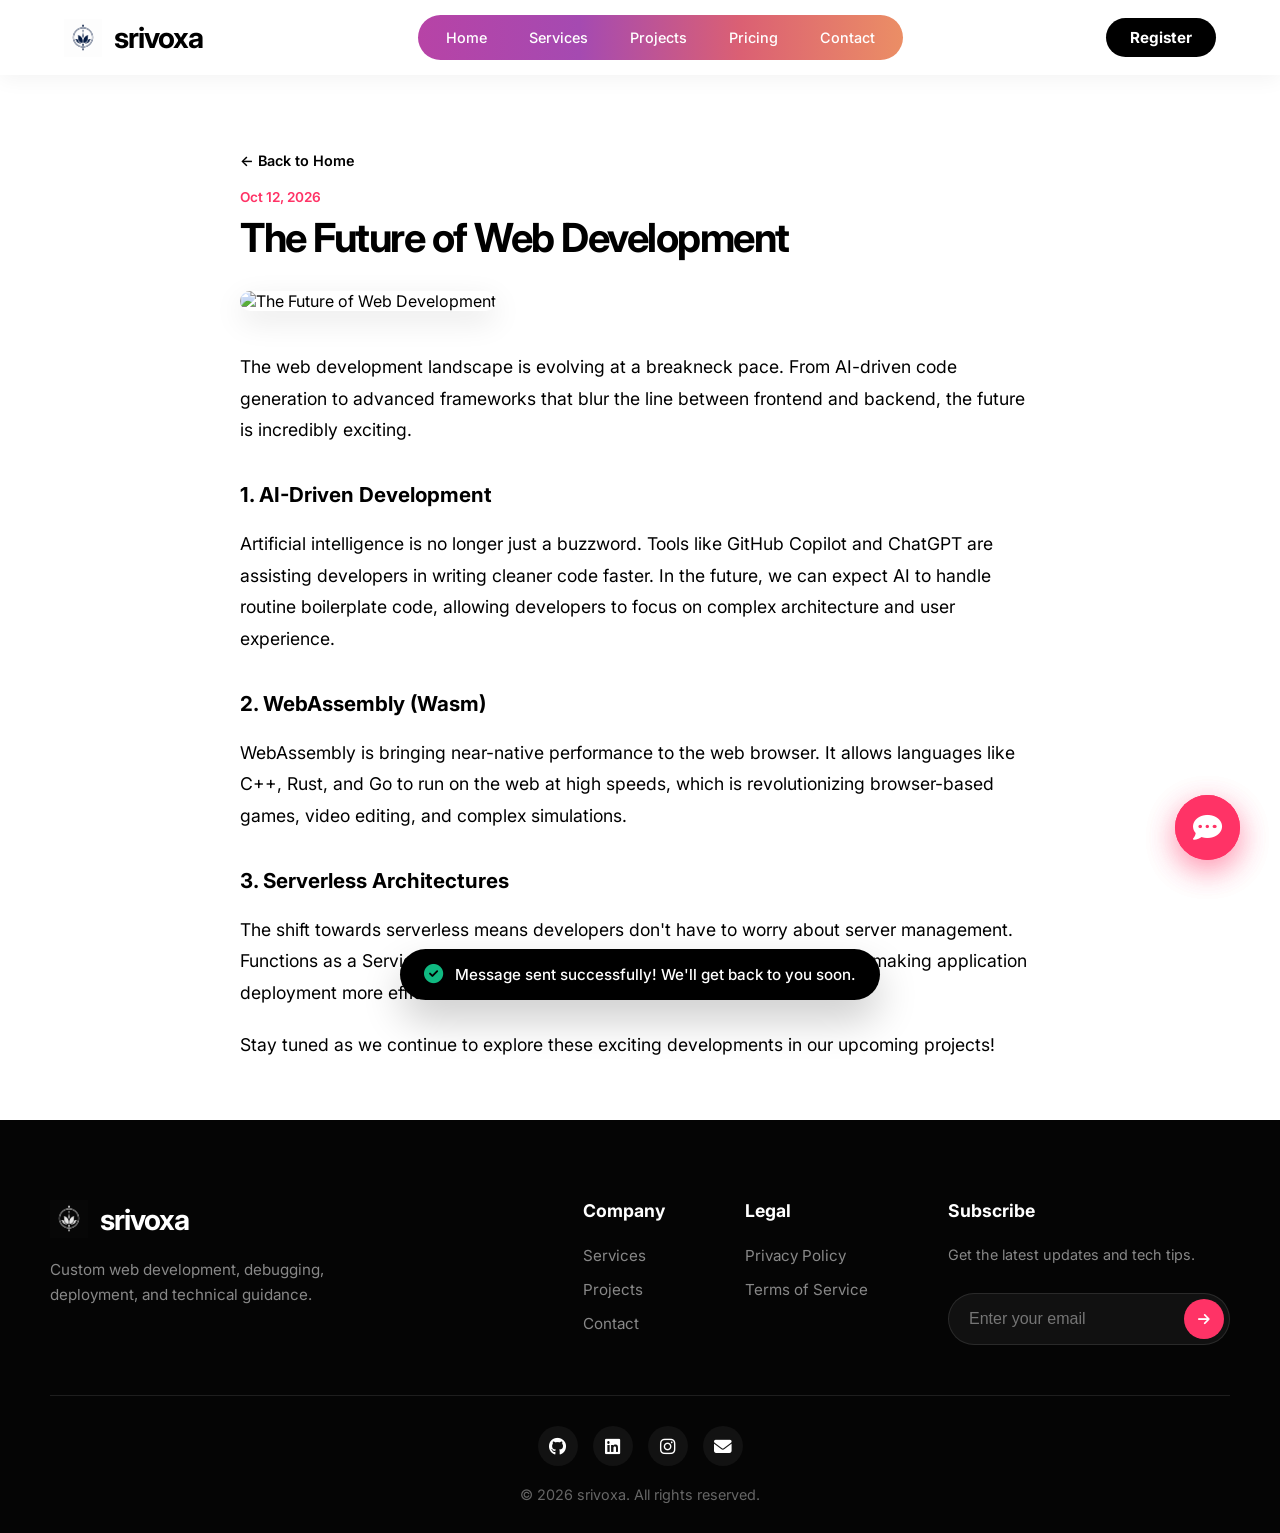
==== commit f086ad68: "UI Updates: fix mobile padding, spacing, and remove unused buttons" ====
--- a/article-future-web.html
+++ b/article-future-web.html
@@ -1,10 +1,10 @@
-﻿<!DOCTYPE html>
+<!DOCTYPE html>
 <html lang="en">
 <head>
     <meta charset="UTF-8">
     <meta name="viewport" content="width=device-width, initial-scale=1.0">
     <title>Services</title>
-    <link rel="stylesheet" href="style.css?v=7">
+    <link rel="stylesheet" href="main.css?v=18">
     <link rel="preconnect" href="https://fonts.googleapis.com">
     <link rel="preconnect" href="https://fonts.gstatic.com" crossorigin>
     <link href="https://fonts.googleapis.com/css2?family=Inter:wght@400;500;600;700&display=swap" rel="stylesheet">
@@ -91,7 +91,7 @@
             <a href="index.html#contact">Contact</a>
         </nav>
         <div class="header-right">
-            <a href="index.html#contact" class="btn-get-started">Get Started</a>
+            <a href="index.html#contact" class="btn-get-started">Register</a>
             <button class="menu-btn" id="newMobileMenuBtn">
                 <span></span>
                 <span></span>
@@ -208,7 +208,7 @@
             }
         });
     </script>
-    <script src="script.js?v=5"></script>
+    <script src="app.js?v=7"></script>
     <script>
         // Force mobile menu logic to bypass cache
         document.addEventListener('DOMContentLoaded', () => {
@@ -232,7 +232,32 @@
                 }
             }, 100);
         });
-    </script>
+    </script><div id="aiChatWindow" class="ai-chat-window">
+        <div class="chat-header">
+            <div class="chat-title">
+                <i class="fas fa-robot"></i> Srivoxa AI
+            </div>
+            <button id="closeChatBtn" class="close-chat-btn"><i class="fas fa-times"></i></button>
+        </div>
+        <div class="chat-messages" id="chatMessages">
+            <div class="message ai-message">
+                Hello! I'm the Srivoxa AI Assistant. How can I help you today?
+            </div>
+        </div>
+        <div class="chat-input-area">
+            <input type="text" id="chatInput" placeholder="Type a message..." autocomplete="off">
+            <button id="sendChatBtn" class="send-chat-btn"><i class="fas fa-paper-plane"></i></button>
+        </div>
+    </div>
+
+    <button id="aiAssistantBtn" class="floating-btn">
+        <i class="fas fa-comment-dots" style="font-size: 1.8rem;"></i>
+    </button>
 </body>
 </html>
 
+
+
+
+
+
--- a/main.css
+++ b/main.css
@@ -0,0 +1,1812 @@
+@import url('https://fonts.googleapis.com/css2?family=Inter:wght@400;500;600;700&display=swap');
+
+:root {
+    --bg-color: #ffffff;
+    --bg-light: #f9f9f9;
+    --text-color: #000000;
+    --text-muted: #666666;
+    --accent-color: #ff3366;
+    --gradient-text: linear-gradient(90deg, #d82b7d, #8f40e9);
+    --border-color: #eaeaea;
+}
+
+* {
+    margin: 0;
+    padding: 0;
+    box-sizing: border-box;
+}
+
+html, body {
+    font-family: 'Inter', sans-serif;
+    background-color: var(--bg-color);
+    color: var(--text-color);
+    overflow-x: hidden;
+    position: relative;
+    width: 100%;
+}
+
+/* Watermark */
+.watermark-bg {
+    position: absolute;
+    top: 45vh;
+    left: 50%;
+    transform: translate(-50%, -50%);
+    font-size: 25vw;
+    font-weight: 700;
+    color: rgba(0, 0, 0, 0.06);
+    white-space: nowrap;
+    z-index: 0;
+    pointer-events: none;
+    letter-spacing: -5px;
+}
+
+.scroll-down {
+    position: absolute;
+    left: 20px;
+    top: 45vh;
+    transform: translateY(-50%) rotate(-90deg);
+    font-size: 0.8rem;
+    color: #888;
+    letter-spacing: 1px;
+    text-transform: uppercase;
+    transform-origin: left center;
+    z-index: 10;
+}
+
+/* Header */
+.header {
+    display: flex;
+    justify-content: space-between;
+    align-items: center;
+    padding: 15px 5%;
+    position: fixed;
+    top: 0;
+    left: 0;
+    width: 100%;
+    z-index: 1000;
+    background: rgba(255, 255, 255, 0.95);
+    backdrop-filter: blur(12px);
+    -webkit-backdrop-filter: blur(12px);
+    box-shadow: 0 4px 20px rgba(0, 0, 0, 0.05);
+}
+
+.logo {
+    display: flex;
+    align-items: center;
+    gap: 12px;
+    font-size: 1.8rem;
+    font-weight: 700;
+    letter-spacing: -1px;
+    text-decoration: none;
+    color: var(--text-color);
+}
+
+.logo-icon {
+    height: 38px;
+    width: auto;
+    object-fit: contain;
+}
+
+.footer-logo-icon {
+    filter: grayscale(1) invert(1);
+    mix-blend-mode: screen;
+}
+
+.logo .dot {
+    color: var(--accent-color);
+}
+
+.header-right {
+    display: flex;
+    align-items: center;
+    gap: 15px;
+}
+
+.desktop-nav-pill {
+    display: flex;
+    gap: 10px;
+    background: linear-gradient(90deg, #b743a6, #a54ab1, #db6073, #eb8e65);
+    padding: 6px 12px;
+    border-radius: 50px;
+    align-items: center;
+}
+
+.desktop-nav-pill a {
+    text-decoration: none;
+    color: white;
+    font-weight: 500;
+    font-size: 0.9rem;
+    padding: 8px 16px;
+    border-radius: 30px;
+    transition: background 0.3s, color 0.3s;
+}
+
+.desktop-nav-pill a:hover, .desktop-nav-pill a.active {
+    background: rgba(255, 255, 255, 0.2);
+    color: white;
+}
+
+.nav-login {
+    color: var(--text-color);
+    font-weight: 600;
+    font-size: 0.95rem;
+    text-decoration: none;
+    transition: opacity 0.3s;
+}
+
+.nav-login:hover {
+    color: var(--accent-color);
+    opacity: 1;
+}
+
+.btn-get-started {
+    background: #000;
+    color: #fff;
+    padding: 10px 24px;
+    border-radius: 30px;
+    font-size: 0.95rem;
+    font-weight: 700;
+    text-decoration: none;
+    transition: all 0.3s ease;
+}
+
+.btn-get-started:hover {
+    background: var(--accent-color);
+    color: #fff;
+}
+
+.btn-start, .btn-work {
+    text-decoration: none;
+    color: #000;
+    border: 1px solid #e0e0e0;
+    padding: 10px 24px;
+    border-radius: 30px;
+    font-size: 0.9rem;
+    font-weight: 500;
+    transition: all 0.3s ease;
+    background: white;
+    white-space: nowrap;
+}
+
+.btn-start:hover, .btn-work:hover {
+    border-color: #000;
+    background: #000;
+    color: #fff;
+}
+
+.btn-back {
+    display: inline-flex;
+    align-items: center;
+    gap: 8px;
+    padding: 10px 22px;
+    background: white;
+    color: var(--text-muted);
+    border: 1px solid var(--border-color);
+    border-radius: 30px;
+    font-size: 0.95rem;
+    font-weight: 600;
+    text-decoration: none;
+    transition: all 0.3s ease;
+    box-shadow: 0 4px 15px rgba(0,0,0,0.02);
+}
+
+.btn-back:hover {
+    background: #000;
+    color: white;
+    border-color: #000;
+    transform: translateX(-4px);
+    box-shadow: 0 8px 25px rgba(0,0,0,0.1);
+}
+
+.menu-btn {
+    background: none;
+    border: none;
+    cursor: pointer;
+    display: none; /* hidden on desktop */
+    flex-direction: column;
+    gap: 6px;
+    padding: 5px;
+}
+
+.menu-btn span {
+    display: block;
+    width: 24px;
+    height: 2px;
+    background-color: #000;
+    transition: width 0.3s ease;
+}
+
+.menu-btn:hover span:nth-child(2) {
+    width: 16px;
+}
+
+/* Hero */
+.hero {
+    min-height: 70vh;
+    display: flex;
+    justify-content: space-between;
+    align-items: center;
+    text-align: left;
+    padding: 120px 50px 40px;
+    z-index: 10;
+    max-width: 1300px;
+    margin: 0 auto;
+    gap: 50px;
+}
+
+.hero-content {
+    flex: 1;
+}
+
+.hero-title {
+    font-size: 3.2rem;
+    font-weight: 700;
+    line-height: 1.15;
+    letter-spacing: -1.5px;
+    margin-bottom: 25px;
+}
+
+.gradient-text {
+    background: var(--gradient-text);
+    -webkit-background-clip: text;
+    -webkit-text-fill-color: transparent;
+    background-clip: text;
+}
+
+.hero-subtitle {
+    font-size: 1.15rem;
+    color: var(--text-muted);
+    max-width: 90%;
+    margin-bottom: 40px;
+    line-height: 1.7;
+}
+
+.hero-buttons {
+    display: flex;
+    gap: 20px;
+    align-items: center;
+}
+
+.btn-primary {
+    background: #000;
+    color: white;
+    text-decoration: none;
+    padding: 15px 30px;
+    border-radius: 30px;
+    font-weight: 600;
+    transition: transform 0.3s;
+}
+
+.btn-primary:hover {
+    transform: translateY(-2px);
+}
+
+.hero-image-wrapper {
+    flex: 1;
+    position: relative;
+    border-radius: 30px;
+    overflow: hidden;
+    box-shadow: 0 30px 60px rgba(0,0,0,0.1);
+    max-width: 100%;
+}
+
+.hero-image {
+    width: 100%;
+    height: auto;
+    display: block;
+    transform: scale(1.02);
+}
+
+.floating-card {
+    position: absolute;
+    bottom: -20px;
+    left: -20px;
+    background: white;
+    padding: 15px 25px;
+    border-radius: 15px;
+    display: flex;
+    align-items: center;
+    gap: 15px;
+    box-shadow: 0 15px 30px rgba(0,0,0,0.1);
+    z-index: 2;
+    animation: float 4s ease-in-out infinite;
+}
+
+.floating-card strong {
+    display: block;
+    font-size: 1.1rem;
+    font-weight: 700;
+}
+
+.floating-card span {
+    font-size: 0.85rem;
+    color: var(--text-muted);
+}
+
+@keyframes float {
+    0% { transform: translateY(0px); }
+    50% { transform: translateY(-10px); }
+    100% { transform: translateY(0px); }
+}
+
+/* Trust Bar */
+.trust-bar {
+    background: #000;
+    color: white;
+    padding: 20px 0;
+    margin-top: 60px;
+    overflow: hidden;
+    position: relative;
+    white-space: nowrap;
+}
+
+.trust-scroll {
+    display: inline-flex;
+    animation: marquee 20s linear infinite;
+}
+
+.trust-scroll:hover {
+    animation-play-state: paused;
+}
+
+.trust-list {
+    display: flex;
+    align-items: center;
+    gap: 40px;
+    padding: 0 20px;
+}
+
+@keyframes marquee {
+    0% { transform: translateX(0%); }
+    100% { transform: translateX(-50%); }
+}
+
+.trust-item {
+    display: flex;
+    align-items: center;
+    gap: 10px;
+    font-size: 1.05rem;
+    font-weight: 500;
+    white-space: nowrap;
+}
+
+.trust-item i {
+    color: #25D366; /* WhatsApp Green / Checkmark Green */
+    font-size: 1.2rem;
+}
+
+/* Sections */
+.section {
+    padding: 60px 20px;
+    position: relative;
+    z-index: 10;
+    background: var(--bg-color);
+}
+
+.section.bg-light {
+    background: var(--bg-light);
+}
+
+.section-content {
+    max-width: 1200px;
+    margin: 0 auto;
+    text-align: center;
+}
+
+.section-title {
+    font-size: 3rem;
+    font-weight: 600;
+    letter-spacing: -1.5px;
+    margin-bottom: 20px;
+}
+
+.section-subtitle {
+    font-size: 1.1rem;
+    color: var(--text-muted);
+    margin-bottom: 60px;
+    max-width: 600px;
+    margin-left: auto;
+    margin-right: auto;
+}
+
+/* Grids */
+.grid-3 {
+    display: grid;
+    grid-template-columns: repeat(auto-fill, minmax(300px, 1fr));
+    gap: 40px;
+}
+
+.grid-4 {
+    display: grid;
+    grid-template-columns: repeat(auto-fit, minmax(250px, 1fr));
+    gap: 30px;
+}
+
+.grid-2 {
+    display: grid;
+    grid-template-columns: repeat(auto-fit, minmax(450px, 1fr));
+    gap: 40px;
+}
+
+/* Projects */
+.project-card {
+    background: white;
+    border-radius: 20px;
+    overflow: hidden;
+    transition: transform 0.3s, box-shadow 0.3s;
+    border: 1px solid var(--border-color);
+    display: flex;
+    flex-direction: column;
+    height: 100%;
+}
+
+.project-card:hover {
+    transform: translateY(-5px);
+    box-shadow: 0 20px 40px rgba(0,0,0,0.05);
+}
+
+.project-img {
+    height: 220px;
+    background-size: cover;
+    background-position: center;
+}
+
+.project-info {
+    padding: 20px;
+    text-align: left;
+    display: flex;
+    flex-direction: column;
+    flex-grow: 1;
+}
+
+.project-info h3 {
+    font-size: 1.1rem;
+    margin-bottom: 8px;
+}
+
+.project-desc {
+    color: var(--text-muted);
+    font-size: 0.85rem;
+    margin-bottom: 15px;
+    line-height: 1.4;
+}
+
+.tech-tags {
+    display: flex;
+    flex-wrap: wrap;
+    gap: 6px;
+    margin-bottom: 15px;
+}
+
+.tech-tags span {
+    background: #f0f4f8;
+    color: var(--accent-color);
+    font-size: 0.75rem;
+    font-weight: 600;
+    padding: 4px 8px;
+    border-radius: 4px;
+}
+
+.project-links {
+    display: flex;
+    gap: 15px;
+    border-top: 1px solid var(--border-color);
+    padding-top: 15px;
+    margin-top: auto;
+}
+
+.btn-link {
+    text-decoration: none;
+    color: var(--text-color);
+    font-size: 0.8rem;
+    font-weight: 600;
+    display: flex;
+    align-items: center;
+    gap: 5px;
+    transition: color 0.3s;
+}
+
+.btn-link:hover {
+    color: var(--accent-color);
+}
+
+/* Cards */
+.card {
+    background: white;
+    padding: 25px;
+    border-radius: 20px;
+    text-align: left;
+    transition: transform 0.3s;
+    border: 1px solid var(--border-color);
+}
+
+.card:hover {
+    transform: translateY(-5px);
+    box-shadow: 0 20px 40px rgba(0,0,0,0.05);
+}
+
+.card-icon {
+    font-size: 2rem;
+    color: var(--accent-color);
+    margin-bottom: 20px;
+}
+
+.card h3 {
+    font-size: 1.15rem;
+    margin-bottom: 15px;
+}
+
+.card p {
+    color: var(--text-muted);
+    font-size: 0.95rem;
+    line-height: 1.6;
+}
+
+.benefit-card {
+    background: white;
+    padding: 20px 15px;
+    border-radius: 15px;
+    text-align: center;
+    border: 1px solid var(--border-color);
+    transition: transform 0.3s, box-shadow 0.3s;
+}
+
+.benefit-card:hover {
+    transform: translateY(-5px);
+    box-shadow: 0 15px 30px rgba(0,0,0,0.05);
+}
+
+.benefit-card i {
+    font-size: 1.6rem;
+    color: var(--accent-color);
+    margin-bottom: 15px;
+}
+
+.benefit-card h4 {
+    font-size: 1rem;
+    font-weight: 600;
+}
+
+/* Process Timeline */
+.process-timeline {
+    display: flex;
+    justify-content: space-between;
+    align-items: flex-start;
+    position: relative;
+    max-width: 1200px;
+    margin: 60px auto 0;
+    padding: 20px 0; /* Add top and bottom padding to prevent clipping */
+    overflow-x: auto; /* Allow scrolling on small screens */
+}
+
+.process-timeline::before {
+    content: '';
+    position: absolute;
+    top: 60px; /* 40px (center of 80px circle) + 20px (padding-top) */
+    left: 60px;
+    right: 60px;
+    height: 4px;
+    background: linear-gradient(90deg, var(--accent-color), #007bff);
+    z-index: 1;
+    min-width: 900px; 
+}
+
+.process-step {
+    position: relative;
+    z-index: 2;
+    display: flex;
+    flex-direction: column;
+    align-items: center;
+    gap: 15px;
+    width: 130px;
+    min-width: 130px; 
+    background: transparent;
+    border: none;
+    padding: 0;
+    box-shadow: none;
+    transition: transform 0.3s;
+}
+
+.process-step:hover {
+    transform: translateY(-5px);
+}
+
+.step-icon {
+    width: 80px;
+    height: 80px;
+    background: #fff;
+    color: #333;
+    border-radius: 50%;
+    display: flex;
+    justify-content: center;
+    align-items: center;
+    font-size: 1.8rem;
+    box-shadow: 0 5px 15px rgba(0,0,0,0.1);
+    border: 3px solid var(--accent-color);
+    transition: all 0.3s;
+    position: relative;
+}
+
+/* Arrow between steps */
+.process-step:not(:last-child)::after {
+    content: '\f0da'; /* FontAwesome right arrow */
+    font-family: 'Font Awesome 6 Free';
+    font-weight: 900;
+    position: absolute;
+    top: 30px;
+    right: -25px;
+    font-size: 1.5rem;
+    color: var(--accent-color);
+    z-index: 3;
+}
+
+.process-step:hover .step-icon {
+    background: var(--accent-color);
+    color: white;
+    transform: scale(1.1);
+}
+
+.process-step h4 {
+    font-size: 1rem;
+    font-weight: 600;
+    text-align: center;
+    margin: 0;
+}
+
+/* Portfolio Filters */
+.portfolio-filters {
+    display: flex;
+    justify-content: center;
+    flex-wrap: wrap;
+    gap: 15px;
+    margin-bottom: 40px;
+}
+
+.filter-btn {
+    padding: 10px 25px;
+    background: transparent;
+    border: 2px solid var(--border-color);
+    border-radius: 30px;
+    font-size: 0.95rem;
+    font-weight: 600;
+    cursor: pointer;
+    transition: all 0.3s;
+}
+
+.filter-btn:hover {
+    border-color: var(--accent-color);
+    color: var(--accent-color);
+}
+
+.filter-btn.active {
+    background: var(--accent-color);
+    border-color: var(--accent-color);
+    color: white;
+}
+
+/* Reviews Marquee */
+.reviews-marquee-container {
+    overflow: hidden;
+    width: 100%;
+    padding: 20px 0;
+    position: relative;
+}
+.reviews-marquee-container::before,
+.reviews-marquee-container::after {
+    content: '';
+    position: absolute;
+    top: 0;
+    width: 150px;
+    height: 100%;
+    z-index: 2;
+    pointer-events: none;
+}
+.reviews-marquee-container::before {
+    left: 0;
+    background: linear-gradient(to right, var(--bg-color), transparent);
+}
+.reviews-marquee-container::after {
+    right: 0;
+    background: linear-gradient(to left, var(--bg-color), transparent);
+}
+.reviews-marquee {
+    display: inline-flex;
+    gap: 30px;
+    animation: reviews-scroll 40s linear infinite;
+    padding-right: 30px;
+    width: max-content;
+}
+.reviews-marquee:hover {
+    animation-play-state: paused;
+}
+@keyframes reviews-scroll {
+    0% { transform: translateX(0); }
+    100% { transform: translateX(-50%); }
+}
+
+@media (max-width: 768px) {
+    .reviews-marquee-container::before,
+    .reviews-marquee-container::after {
+        width: 50px;
+    }
+}
+
+/* Review Cards */
+.review-card {
+    width: 380px;
+    flex-shrink: 0;
+    white-space: normal;
+    background: white;
+    border: 1px solid var(--border-color);
+    padding: 25px;
+    border-radius: 20px;
+    text-align: left;
+    transition: transform 0.3s, box-shadow 0.3s;
+}
+
+.review-card:hover {
+    transform: translateY(-5px);
+    box-shadow: 0 20px 40px rgba(0,0,0,0.05);
+}
+
+.review-text {
+    font-style: italic;
+    color: var(--text-muted);
+    line-height: 1.7;
+    margin: 15px 0;
+    font-size: 0.95rem;
+}
+
+.reviewer {
+    display: flex;
+    align-items: center;
+    gap: 15px;
+    margin-top: 20px;
+}
+
+.reviewer-avatar {
+    width: 45px;
+    height: 45px;
+    color: white;
+    border-radius: 50%;
+    display: flex;
+    align-items: center;
+    justify-content: center;
+    font-weight: 700;
+    font-size: 1.2rem;
+    object-fit: cover;
+}
+
+.reviewer h4 {
+    margin-bottom: 3px;
+    font-size: 1rem;
+    font-weight: 600;
+}
+
+.reviewer span {
+    font-size: 0.85rem;
+    color: var(--text-muted);
+}
+
+/* Project Cards */
+.project-card {
+    border-radius: 20px;
+    overflow: hidden;
+    background: var(--bg-light);
+    border: 1px solid var(--border-color);
+    transition: transform 0.3s;
+}
+
+.project-card:hover {
+    transform: translateY(-5px);
+}
+
+.project-img {
+    width: 100%;
+    height: 300px;
+}
+
+.bg-grad-1 { background: linear-gradient(135deg, #d82b7d, #ff6b6b); }
+.bg-grad-2 { background: linear-gradient(135deg, #4facfe, #00f2fe); }
+
+.project-info {
+    padding: 30px;
+    text-align: left;
+}
+
+.project-info h3 {
+    font-size: 1.5rem;
+    margin-bottom: 5px;
+}
+
+.project-info p {
+    color: var(--text-muted);
+    font-size: 0.95rem;
+}
+
+/* Blog Cards */
+.blog-card {
+    border-radius: 20px;
+    overflow: hidden;
+    background: white;
+    border: 1px solid var(--border-color);
+    transition: transform 0.3s, box-shadow 0.3s;
+    text-align: left;
+    display: flex;
+    flex-direction: column;
+    height: 100%;
+}
+
+.blog-card:hover {
+    transform: translateY(-5px);
+    box-shadow: 0 20px 40px rgba(0,0,0,0.05);
+}
+
+.blog-img {
+    width: 100%;
+    height: 180px;
+}
+
+.blog-content {
+    padding: 20px;
+    display: flex;
+    flex-direction: column;
+    flex-grow: 1;
+}
+
+.blog-date {
+    display: inline-block;
+    font-size: 0.85rem;
+    color: var(--accent-color);
+    font-weight: 600;
+    margin-bottom: 10px;
+}
+
+.blog-content h3 {
+    font-size: 1.15rem;
+    margin-bottom: 15px;
+    line-height: 1.3;
+}
+
+.blog-content p {
+    color: var(--text-muted);
+    font-size: 0.95rem;
+    line-height: 1.6;
+    margin-bottom: 25px;
+}
+
+.blog-link {
+    text-decoration: none;
+    color: #000;
+    font-weight: 600;
+    font-size: 0.9rem;
+    transition: color 0.3s;
+    margin-top: auto;
+    display: inline-block;
+}
+
+.blog-link:hover {
+    color: var(--accent-color);
+}
+
+/* Pricing Slider */
+.pricing-slider {
+    display: flex;
+    overflow-x: auto;
+    scroll-snap-type: x mandatory;
+    scroll-behavior: smooth;
+    gap: 30px;
+    padding: 30px 40px 20px 40px;
+    scrollbar-width: none; /* Firefox */
+    align-items: stretch;
+}
+.pricing-slider::-webkit-scrollbar {
+    display: none; /* Chrome/Safari */
+}
+.pricing-slider .price-card {
+    min-width: 300px;
+    flex-shrink: 0;
+    scroll-snap-align: center;
+}
+
+@media (max-width: 768px) {
+    .pricing-slider .price-card {
+        min-width: 85vw; /* Almost full width on mobile */
+    }
+}
+
+/* Pricing Cards */
+.price-card {
+    background: white;
+    border: 1px solid var(--border-color);
+    padding: 25px;
+    border-radius: 20px;
+    text-align: left;
+    position: relative;
+    transition: transform 0.3s;
+}
+
+.price-card.popular {
+    border-color: #000;
+    box-shadow: 0 20px 40px rgba(0,0,0,0.08);
+}
+
+.popular-tag {
+    position: absolute;
+    top: -15px;
+    left: 40px;
+    background: #000;
+    color: white;
+    font-size: 0.8rem;
+    font-weight: 600;
+    padding: 5px 15px;
+    border-radius: 20px;
+}
+
+.price-card h3 {
+    font-size: 1.15rem;
+    margin-bottom: 10px;
+}
+
+.price {
+    font-size: 2rem;
+    font-weight: 700;
+    margin-bottom: 15px;
+}
+
+.price-card p {
+    color: var(--text-muted);
+    margin-bottom: 30px;
+    font-size: 0.95rem;
+}
+
+.price-card ul {
+    list-style: none;
+    margin-bottom: 40px;
+}
+
+.price-card ul li {
+    margin-bottom: 15px;
+    display: flex;
+    align-items: center;
+    gap: 10px;
+    font-size: 0.95rem;
+}
+
+.price-card ul li i {
+    color: var(--accent-color);
+}
+
+.btn-outline-dark, .btn-solid-dark {
+    display: block;
+    text-align: center;
+    padding: 12px;
+    border-radius: 30px;
+    text-decoration: none;
+    font-weight: 600;
+    transition: all 0.3s;
+}
+
+.btn-outline-dark {
+    border: 1px solid var(--border-color);
+    color: #000;
+}
+
+.btn-outline-dark:hover {
+    border-color: #000;
+}
+
+.btn-solid-dark {
+    background: #000;
+    color: white;
+    border: 1px solid #000;
+}
+
+.btn-solid-dark:hover {
+    background: #333;
+}
+
+/* FAQ Section */
+.faq-container {
+    max-width: 800px;
+    margin: 0 auto;
+    text-align: left;
+}
+
+.faq-item {
+    background: white;
+    margin-bottom: 15px;
+    border-radius: 10px;
+    box-shadow: 0 5px 15px rgba(0,0,0,0.05);
+    overflow: hidden;
+}
+
+.faq-question {
+    width: 100%;
+    text-align: left;
+    padding: 20px;
+    background: none;
+    border: none;
+    font-size: 1.1rem;
+    font-weight: 600;
+    color: var(--text-color);
+    cursor: pointer;
+    display: flex;
+    justify-content: space-between;
+    align-items: center;
+    transition: background 0.3s;
+}
+
+.faq-question:hover {
+    background: #fafafa;
+}
+
+.faq-question i {
+    transition: transform 0.3s;
+}
+
+.faq-item.active .faq-question i {
+    transform: rotate(180deg);
+}
+
+.faq-answer {
+    max-height: 0;
+    overflow: hidden;
+    transition: max-height 0.3s ease-out;
+    background: #fafafa;
+}
+
+.faq-answer p {
+    padding: 0 20px 20px 20px;
+    margin: 0;
+    color: var(--text-muted);
+    line-height: 1.6;
+}
+
+/* Contact Section */
+.contact-wrap {
+    display: grid;
+    grid-template-columns: 1fr 1fr;
+    gap: 60px;
+    align-items: center;
+}
+
+.contact-details {
+    margin-top: 30px;
+    text-align: left;
+}
+
+.contact-details p {
+    font-size: 1.1rem;
+    margin-bottom: 15px;
+    display: flex;
+    align-items: center;
+    gap: 15px;
+}
+
+.contact-details i {
+    color: var(--accent-color);
+    font-size: 1.2rem;
+}
+
+.contact-form {
+    display: flex;
+    flex-direction: column;
+    gap: 20px;
+}
+
+.input-field {
+    width: 100%;
+    padding: 15px 20px;
+    border: 1px solid var(--border-color);
+    border-radius: 12px;
+    font-family: inherit;
+    font-size: 1rem;
+    background: var(--bg-light);
+    transition: border-color 0.3s;
+}
+
+.input-field:focus {
+    outline: none;
+    border-color: #000;
+}
+
+.btn-submit {
+    background: #000;
+    color: white;
+    border: none;
+    padding: 16px;
+    border-radius: 30px;
+    font-size: 1rem;
+    font-weight: 600;
+    cursor: pointer;
+    transition: background 0.3s;
+    font-family: inherit;
+}
+
+.btn-submit:hover {
+    background: #333;
+}
+
+/* Modern Footer */
+.main-footer {
+    background: #050505;
+    color: white;
+    padding: 80px 50px 30px;
+    position: relative;
+    z-index: 10;
+}
+
+.footer-top {
+    max-width: 1200px;
+    margin: 0 auto;
+    display: flex;
+    justify-content: space-between;
+    flex-wrap: wrap;
+    gap: 50px;
+    margin-bottom: 50px;
+}
+
+.footer-brand {
+    max-width: 350px;
+}
+
+.footer-brand .logo {
+    color: white;
+    margin-bottom: 20px;
+    display: inline-flex;
+}
+
+.footer-desc {
+    color: #888;
+    font-size: 0.95rem;
+    line-height: 1.6;
+}
+
+.footer-links-grid {
+    display: flex;
+    gap: 80px;
+    flex-wrap: wrap;
+}
+
+.footer-column {
+    display: flex;
+    flex-direction: column;
+    gap: 15px;
+}
+
+.footer-column h4 {
+    color: white;
+    font-size: 1.1rem;
+    margin-bottom: 10px;
+}
+
+.footer-column a {
+    color: #888;
+    text-decoration: none;
+    font-size: 0.95rem;
+    transition: color 0.3s;
+}
+
+.footer-column a:hover {
+    color: var(--accent-color);
+}
+
+.footer-bottom {
+    max-width: 1200px;
+    margin: 0 auto;
+    padding-top: 30px;
+    border-top: 1px solid rgba(255, 255, 255, 0.1);
+    display: flex;
+    flex-direction: column;
+    justify-content: center;
+    align-items: center;
+    gap: 20px;
+}
+
+.footer-bottom p {
+    color: #666;
+    font-size: 0.9rem;
+}
+
+.newsletter-col {
+    max-width: 300px;
+}
+
+.newsletter-col p {
+    color: #888;
+    font-size: 0.9rem;
+    margin-bottom: 15px;
+}
+
+.footer-form {
+    display: flex;
+    background: rgba(255, 255, 255, 0.05);
+    border-radius: 30px;
+    padding: 5px;
+    border: 1px solid rgba(255, 255, 255, 0.1);
+    transition: border-color 0.3s;
+}
+
+.footer-form:focus-within {
+    border-color: var(--accent-color);
+}
+
+.footer-form input {
+    background: transparent;
+    border: none;
+    color: white;
+    padding: 10px 15px;
+    outline: none;
+    flex: 1;
+    font-size: 16px; /* Prevents iOS auto-zoom */
+}
+
+.footer-form button {
+    background: var(--accent-color);
+    border: none;
+    color: white;
+    width: 40px;
+    height: 40px;
+    border-radius: 50%;
+    cursor: pointer;
+    display: flex;
+    justify-content: center;
+    align-items: center;
+    transition: transform 0.3s, background 0.3s;
+}
+
+.footer-form button:hover {
+    transform: scale(1.05);
+    background: #ff1a40;
+}
+
+.footer-socials {
+    display: flex;
+    gap: 15px;
+}
+
+.footer-socials a {
+    color: #fff;
+    background: rgba(255, 255, 255, 0.05);
+    width: 40px;
+    height: 40px;
+    border-radius: 50%;
+    display: flex;
+    justify-content: center;
+    align-items: center;
+    font-size: 1.1rem;
+    text-decoration: none;
+    line-height: 1;
+    transition: background 0.3s, transform 0.3s;
+}
+
+.footer-socials a:hover {
+    background: var(--accent-color);
+    transform: translateY(-3px);
+}
+
+/* Floating Button */
+.floating-btn {
+    position: fixed;
+    bottom: 40px;
+    right: 40px;
+    width: 65px;
+    height: 65px;
+    background-color: var(--accent-color);
+    color: white;
+    border-radius: 50%;
+    display: flex;
+    justify-content: center;
+    align-items: center;
+    box-shadow: 0 10px 30px rgba(255, 51, 102, 0.3);
+    z-index: 100;
+    transition: transform 0.3s ease, background-color 0.3s ease;
+    border: none;
+    cursor: pointer;
+    text-decoration: none;
+    text-align: center;
+    font-size: 0.75rem;
+    font-weight: 600;
+    line-height: 1.2;
+}
+
+.floating-btn:hover {
+    transform: scale(1.05);
+}
+
+/* AI Chat Window */
+.ai-chat-window {
+    position: fixed;
+    bottom: 115px;
+    right: 40px;
+    width: 350px;
+    max-width: 90vw;
+    height: 450px; /* Fixed ideal height */
+    max-height: calc(100vh - 200px); /* Safely clear the 80px navbar and 115px bottom */
+    background: #fff;
+    border-radius: 24px;
+    box-shadow: 0 15px 50px rgba(0,0,0,0.15), 0 0 0 1px rgba(0,0,0,0.05);
+    display: flex;
+    flex-direction: column;
+    z-index: 99;
+    opacity: 0;
+    pointer-events: none;
+    transform: translateY(20px) scale(0.95);
+    transition: opacity 0.3s cubic-bezier(0.175, 0.885, 0.32, 1.275), transform 0.3s cubic-bezier(0.175, 0.885, 0.32, 1.275);
+    overflow: hidden;
+    border: none;
+}
+
+.ai-chat-window.show {
+    opacity: 1;
+    pointer-events: all;
+    transform: translateY(0) scale(1);
+}
+
+.chat-header {
+    background: linear-gradient(135deg, var(--accent-color), #ff6b8b);
+    color: #fff;
+    padding: 18px 20px;
+    display: flex;
+    justify-content: space-between;
+    align-items: center;
+    font-weight: 600;
+    font-size: 1.1rem;
+    box-shadow: 0 4px 15px rgba(255, 51, 102, 0.2);
+    z-index: 2;
+}
+
+.chat-title {
+    display: flex;
+    align-items: center;
+    gap: 10px;
+}
+
+.chat-title i {
+    color: #fff;
+    font-size: 1.2rem;
+}
+
+.close-chat-btn {
+    background: none;
+    border: none;
+    color: #fff;
+    cursor: pointer;
+    font-size: 1.2rem;
+    opacity: 0.7;
+    transition: opacity 0.2s;
+}
+
+.close-chat-btn:hover {
+    opacity: 1;
+}
+
+.chat-messages {
+    padding: 20px;
+    flex: 1;
+    min-height: 0;
+    overflow-y: auto;
+    display: flex;
+    flex-direction: column;
+    gap: 15px;
+    background: #f9fafc;
+}
+
+.message {
+    padding: 14px 18px;
+    font-size: 0.95rem;
+    line-height: 1.5;
+    max-width: 85%;
+    animation: fadeIn 0.4s cubic-bezier(0.175, 0.885, 0.32, 1.275);
+    box-shadow: 0 2px 8px rgba(0,0,0,0.04);
+}
+
+.ai-message {
+    background: #ffffff;
+    color: #333;
+    align-self: flex-start;
+    border-radius: 18px 18px 18px 4px;
+    border: 1px solid rgba(0,0,0,0.03);
+}
+
+.user-message {
+    background: linear-gradient(135deg, var(--accent-color), #ff6b8b);
+    color: #fff;
+    align-self: flex-end;
+    border-radius: 18px 18px 4px 18px;
+}
+
+.typing-indicator {
+    color: #888;
+    font-style: italic;
+    font-size: 0.85rem;
+    margin-top: -5px;
+    margin-bottom: 5px;
+}
+
+.chat-input-area {
+    display: flex;
+    padding: 15px 20px 20px 20px;
+    background: #fff;
+    border-top: none;
+    box-shadow: 0 -5px 15px rgba(0,0,0,0.03);
+    z-index: 2;
+}
+
+.chat-input-area input {
+    flex: 1;
+    border: 1px solid transparent;
+    background: #f0f2f5;
+    padding: 14px 20px;
+    border-radius: 25px;
+    font-size: 16px; /* Exactly 16px prevents iOS Safari auto-zoom */
+    outline: none;
+    font-family: inherit;
+    transition: background 0.3s ease;
+    -webkit-appearance: none;
+}
+.chat-input-area input:focus {
+    background: #e8eaed; /* Simple background change instead of border zoom */
+}
+
+.send-chat-btn {
+    background: linear-gradient(135deg, var(--accent-color), #ff6b8b);
+    color: #fff;
+    border: none;
+    width: 46px;
+    height: 46px;
+    border-radius: 50%;
+    margin-left: 12px;
+    cursor: pointer;
+    display: flex;
+    justify-content: center;
+    align-items: center;
+    transition: transform 0.2s ease, box-shadow 0.2s ease;
+    box-shadow: 0 4px 10px rgba(255, 51, 102, 0.3);
+}
+
+.send-chat-btn:hover {
+    transform: scale(1.05);
+}
+
+@keyframes fadeIn {
+    from { opacity: 0; }
+    to { opacity: 1; }
+}
+
+/* Toast Popup */
+.toast {
+    position: fixed;
+    bottom: -100px;
+    left: 50%;
+    transform: translateX(-50%);
+    background: #000;
+    color: white;
+    padding: 16px 24px;
+    border-radius: 30px;
+    display: flex;
+    align-items: center;
+    gap: 12px;
+    box-shadow: 0 20px 40px rgba(0,0,0,0.2);
+    z-index: 1000;
+    transition: bottom 0.5s cubic-bezier(0.175, 0.885, 0.32, 1.275);
+    font-size: 0.95rem;
+    font-weight: 500;
+}
+
+.toast i {
+    color: #10b981; /* Green check */
+    font-size: 1.2rem;
+}
+
+.toast.show {
+    bottom: 40px;
+}
+
+/* Technologies Grid */
+.tech-grid {
+    display: flex;
+    flex-wrap: wrap;
+    justify-content: center;
+    gap: 30px;
+    max-width: 1000px;
+    margin: 0 auto;
+}
+
+.tech-item {
+    display: flex;
+    flex-direction: column;
+    align-items: center;
+    gap: 15px;
+    padding: 20px;
+    background: white;
+    border-radius: 15px;
+    min-width: 120px;
+    box-shadow: 0 10px 30px rgba(0,0,0,0.05);
+    transition: transform 0.3s;
+}
+
+.tech-item:hover {
+    transform: translateY(-5px);
+}
+
+.tech-item i {
+    font-size: 2.5rem;
+}
+
+.tech-item span {
+    font-size: 0.95rem;
+    font-weight: 600;
+    color: var(--text-color);
+}
+
+/* FAQ Accordion */
+.faq-container {
+    max-width: 800px;
+    margin: 0 auto;
+    display: flex;
+    flex-direction: column;
+    gap: 15px;
+}
+
+.faq-item {
+    background: white;
+    border-radius: 12px;
+    box-shadow: 0 4px 15px rgba(0, 0, 0, 0.05);
+    overflow: hidden;
+}
+
+.faq-question {
+    width: 100%;
+    text-align: left;
+    padding: 20px 25px;
+    background: transparent;
+    border: none;
+    font-size: 1.1rem;
+    font-weight: 600;
+    color: var(--text-color);
+    display: flex;
+    justify-content: space-between;
+    align-items: center;
+    cursor: pointer;
+    transition: background 0.3s ease;
+}
+
+.faq-question i {
+    transition: transform 0.3s ease;
+}
+
+.faq-item.active .faq-question i {
+    transform: rotate(180deg);
+}
+
+.faq-answer {
+    max-height: 0;
+    overflow: hidden;
+    transition: max-height 0.3s ease, padding 0.3s ease;
+    background: white;
+}
+
+.faq-answer p {
+    padding: 0 25px 20px 25px;
+    margin: 0;
+    color: var(--text-muted);
+    line-height: 1.6;
+}
+
+/* Mobile Navigation Menu */
+.mobile-nav-menu {
+    position: absolute;
+    top: 100%;
+    left: 0;
+    width: 100%;
+    background: rgba(255, 255, 255, 0.98);
+    backdrop-filter: blur(12px);
+    -webkit-backdrop-filter: blur(12px);
+    flex-direction: column;
+    padding: 20px 5%;
+    gap: 20px;
+    box-shadow: 0 10px 30px rgba(0,0,0,0.1);
+    display: none;
+    border-top: 1px solid var(--border-color);
+}
+
+.mobile-nav-menu.active {
+    display: flex;
+}
+
+.mobile-nav-menu a {
+    text-decoration: none;
+    color: var(--text-color);
+    font-size: 1.1rem;
+    font-weight: 600;
+}
+
+.mobile-nav-menu a:hover {
+    color: var(--accent-color);
+}
+
+.menu-btn {
+    position: relative;
+    z-index: 1001;
+}
+
+.menu-btn.active span:nth-child(1) {
+    transform: translateY(4px) rotate(45deg);
+}
+
+.menu-btn.active span:nth-child(2) {
+    transform: translateY(-4px) rotate(-45deg);
+    width: 24px;
+}
+
+/* Tech News Slider */
+.slider-container {
+    position: relative;
+    display: flex;
+    align-items: center;
+    width: 100%;
+}
+
+.news-slider {
+    display: flex;
+    overflow-x: auto;
+    scroll-snap-type: x mandatory;
+    scroll-behavior: smooth;
+    gap: 30px;
+    padding: 20px 0;
+    -webkit-overflow-scrolling: touch;
+    width: 100%;
+    scrollbar-width: none; /* Firefox */
+}
+
+.news-slider::-webkit-scrollbar {
+    display: none; /* Chrome/Safari */
+}
+
+.news-slider .blog-card {
+    min-width: 280px;
+    max-width: 280px;
+    scroll-snap-align: start;
+    flex: 0 0 auto;
+}
+
+.news-slider .blog-image img {
+    height: 160px; /* Smaller image */
+    width: 100%;
+    object-fit: cover;
+}
+
+.news-slider .blog-content {
+    padding: 20px; /* Less padding */
+}
+
+.news-slider .blog-content h3 {
+    font-size: 1.1rem; /* Smaller title */
+    margin-bottom: 10px;
+}
+
+@media (max-width: 768px) {
+    .news-slider .blog-card {
+        min-width: 240px;
+        max-width: 240px;
+    }
+}
+
+.slider-btn {
+    position: absolute;
+    top: 50%;
+    transform: translateY(-50%);
+    background: white;
+    border: 1px solid var(--border-color);
+    width: 40px;
+    height: 40px;
+    border-radius: 50%;
+    display: flex;
+    align-items: center;
+    justify-content: center;
+    cursor: pointer;
+    z-index: 10;
+    box-shadow: 0 4px 10px rgba(0,0,0,0.1);
+    color: var(--text-color);
+    transition: all 0.3s;
+}
+
+.slider-btn:hover {
+    background: var(--accent-color);
+    color: white;
+    border-color: var(--accent-color);
+}
+
+.prev-btn {
+    left: -20px;
+}
+
+.next-btn {
+    right: -20px;
+}
+@media (max-width: 992px) {
+    .desktop-nav-pill { display: none; }
+    .menu-btn { display: flex; }
+}
+
+@media (max-width: 992px) {
+    .contact-wrap {
+        grid-template-columns: 1fr;
+    }
+    .header-right .btn-start:not(:first-child) {
+        display: none;
+    }
+    .hero {
+        flex-direction: column;
+        text-align: center;
+        padding-top: 140px;
+        justify-content: flex-start;
+        min-height: auto;
+        padding-bottom: 40px;
+    }
+    .hero-content {
+        margin-bottom: 40px;
+    }
+    .hero-buttons {
+        justify-content: center;
+    }
+    .hero-subtitle {
+        margin: 0 auto 40px;
+    }
+    .hero-image-wrapper {
+        flex: none;
+        width: 100%;
+        max-width: 600px;
+        margin: 0 auto;
+    }
+}
+
+@media (max-width: 768px) {
+    .hero-title { font-size: 3rem; }
+    .section-title { font-size: 2.2rem; }
+    .watermark-bg { font-size: 35vw; }
+    .awards { gap: 20px; flex-wrap: wrap; justify-content: center; }
+    .floating-btn {
+        width: 55px;
+        height: 55px;
+        bottom: 20px;
+        right: 20px;
+    }
+    .toast {
+        bottom: -100px;
+        width: 90%;
+        text-align: center;
+    }
+    .toast.show {
+        bottom: 20px;
+    }
+    .header { padding: 20px; }
+    .section { padding: 50px 20px; }
+    
+    /* Fix grid overflow on mobile */
+    .grid-3, .grid-2, .grid-4 {
+        grid-template-columns: 1fr;
+    }
+    
+    .footer-links-grid {
+        grid-template-columns: 1fr;
+        text-align: center;
+        gap: 30px;
+    }
+    
+    .newsletter-col {
+        margin: 0 auto;
+    }
+}
+
+@media (max-width: 480px) {
+    .hero-title { font-size: 2.2rem; }
+    .hero-subtitle { font-size: 1rem; }
+    .section { padding: 40px 15px; }
+    .portfolio-filters { flex-direction: column; align-items: center; }
+    .faq-question { font-size: 1rem; padding: 15px 20px; }
+    .faq-item.active .faq-answer { padding: 15px 20px; }
+    .contact-details p { font-size: 0.9rem; }
+}
